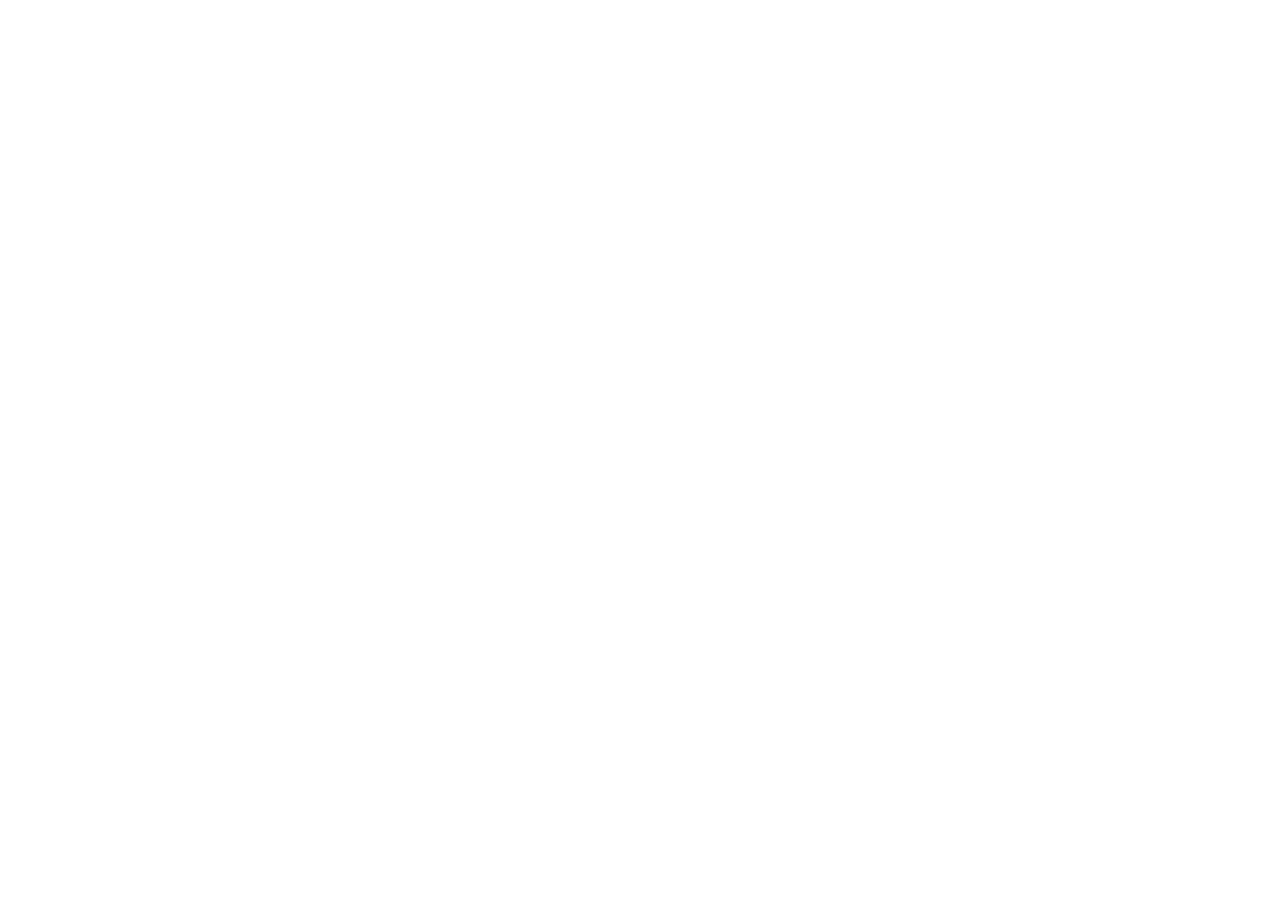
==== index.html @ ee28af85 "init commit" ====
<!DOCTYPE html>
<html lang="en">
<head>
    <meta charset="UTF-8">
    <meta name="viewport" content="width=device-width, initial-scale=1.0">
    <title>Document</title>
</head>
<body>
    
</body>
</html>
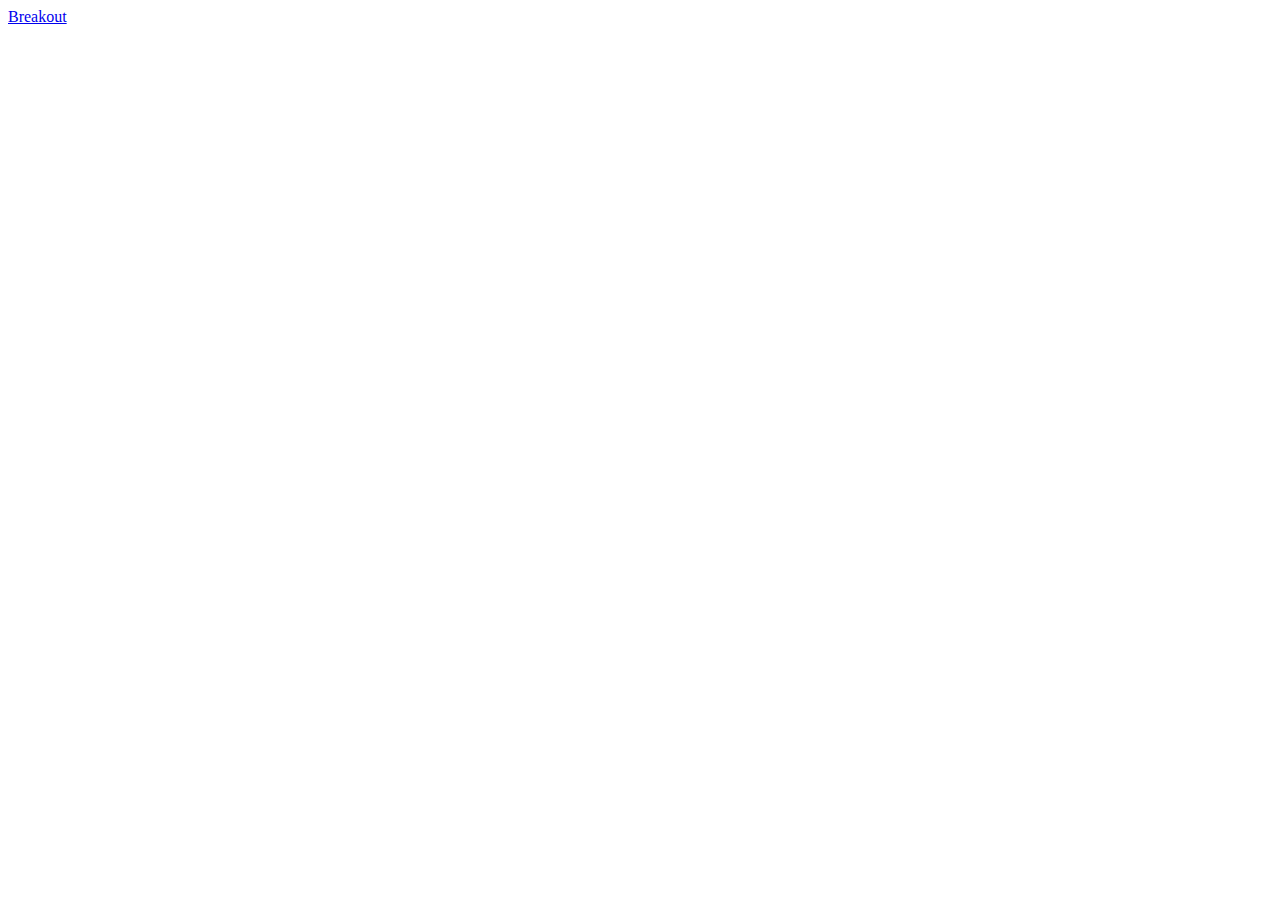
==== commit 2322358c: "Update index.html" ====
--- a/index.html
+++ b/index.html
@@ -6,6 +6,6 @@
     <title>Document</title>
 </head>
 <body>
-    
+    <a href="./breakout/breakout.js">Breakout</a>
 </body>
 </html>
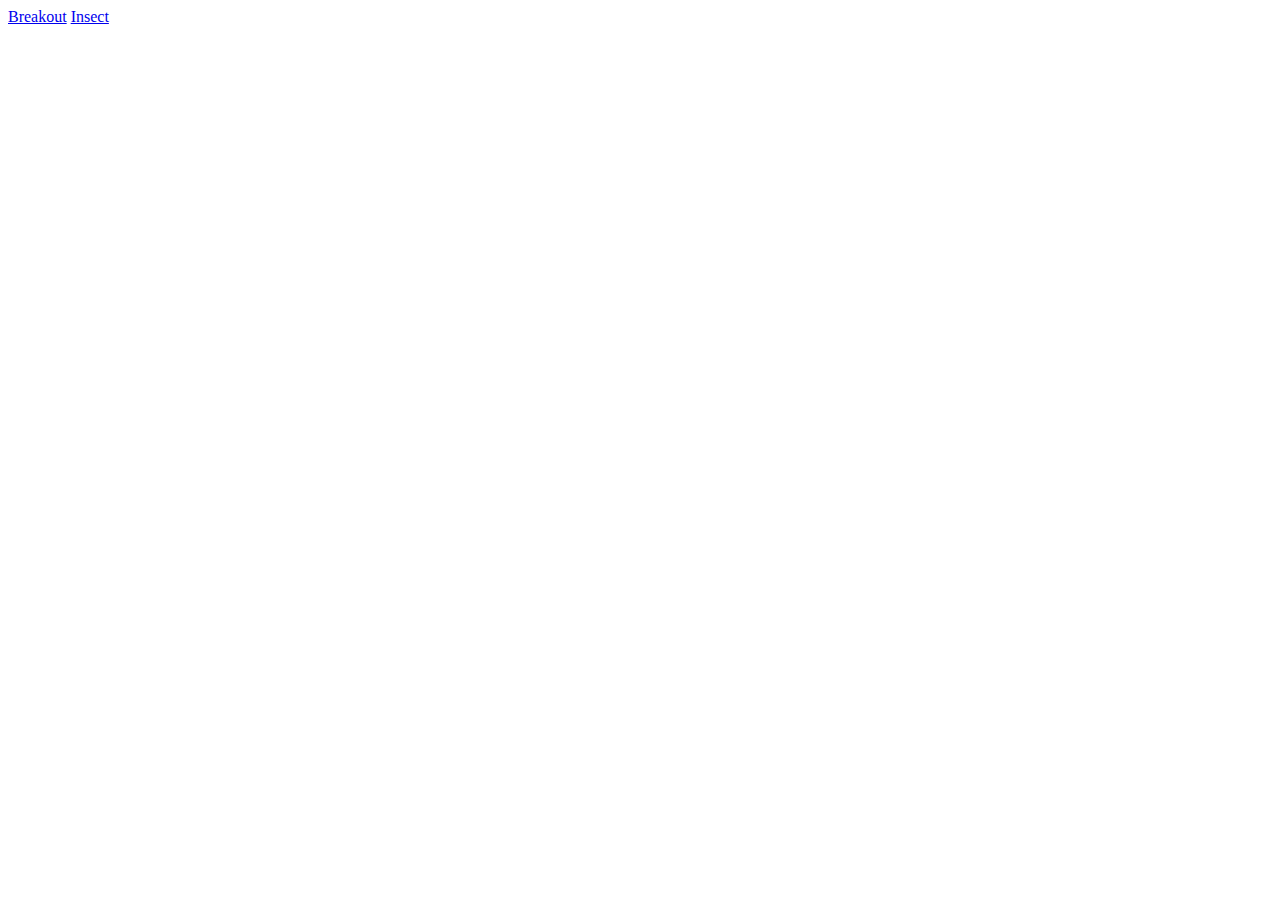
==== commit 2e7abb24: "4/11" ====
--- a/index.html
+++ b/index.html
@@ -6,6 +6,7 @@
     <title>Document</title>
 </head>
 <body>
-    <a href="./breakout/breakout.js">Breakout</a>
+    <a href="./breakout/breakout.html">Breakout</a>
+    <a href="./insect/insect.html">Insect</a>
 </body>
 </html>
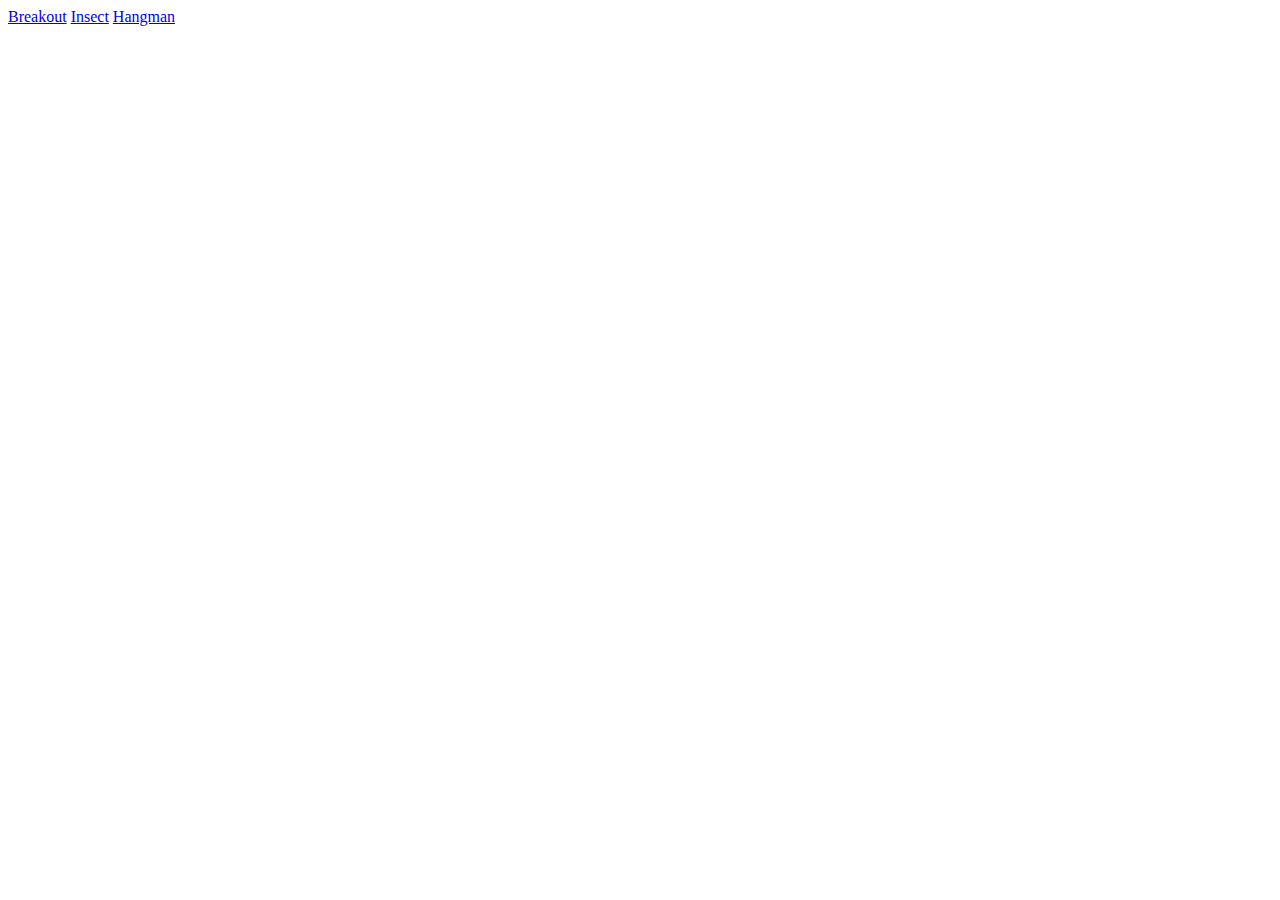
==== commit a343c6eb: "Tue, Apr 23, 2024, 10:11 AM -07:00" ====
--- a/index.html
+++ b/index.html
@@ -8,5 +8,6 @@
 <body>
     <a href="./breakout/breakout.html">Breakout</a>
     <a href="./insect/insect.html">Insect</a>
+    <a href="./hangman/hangman.html">Hangman</a>
 </body>
 </html>
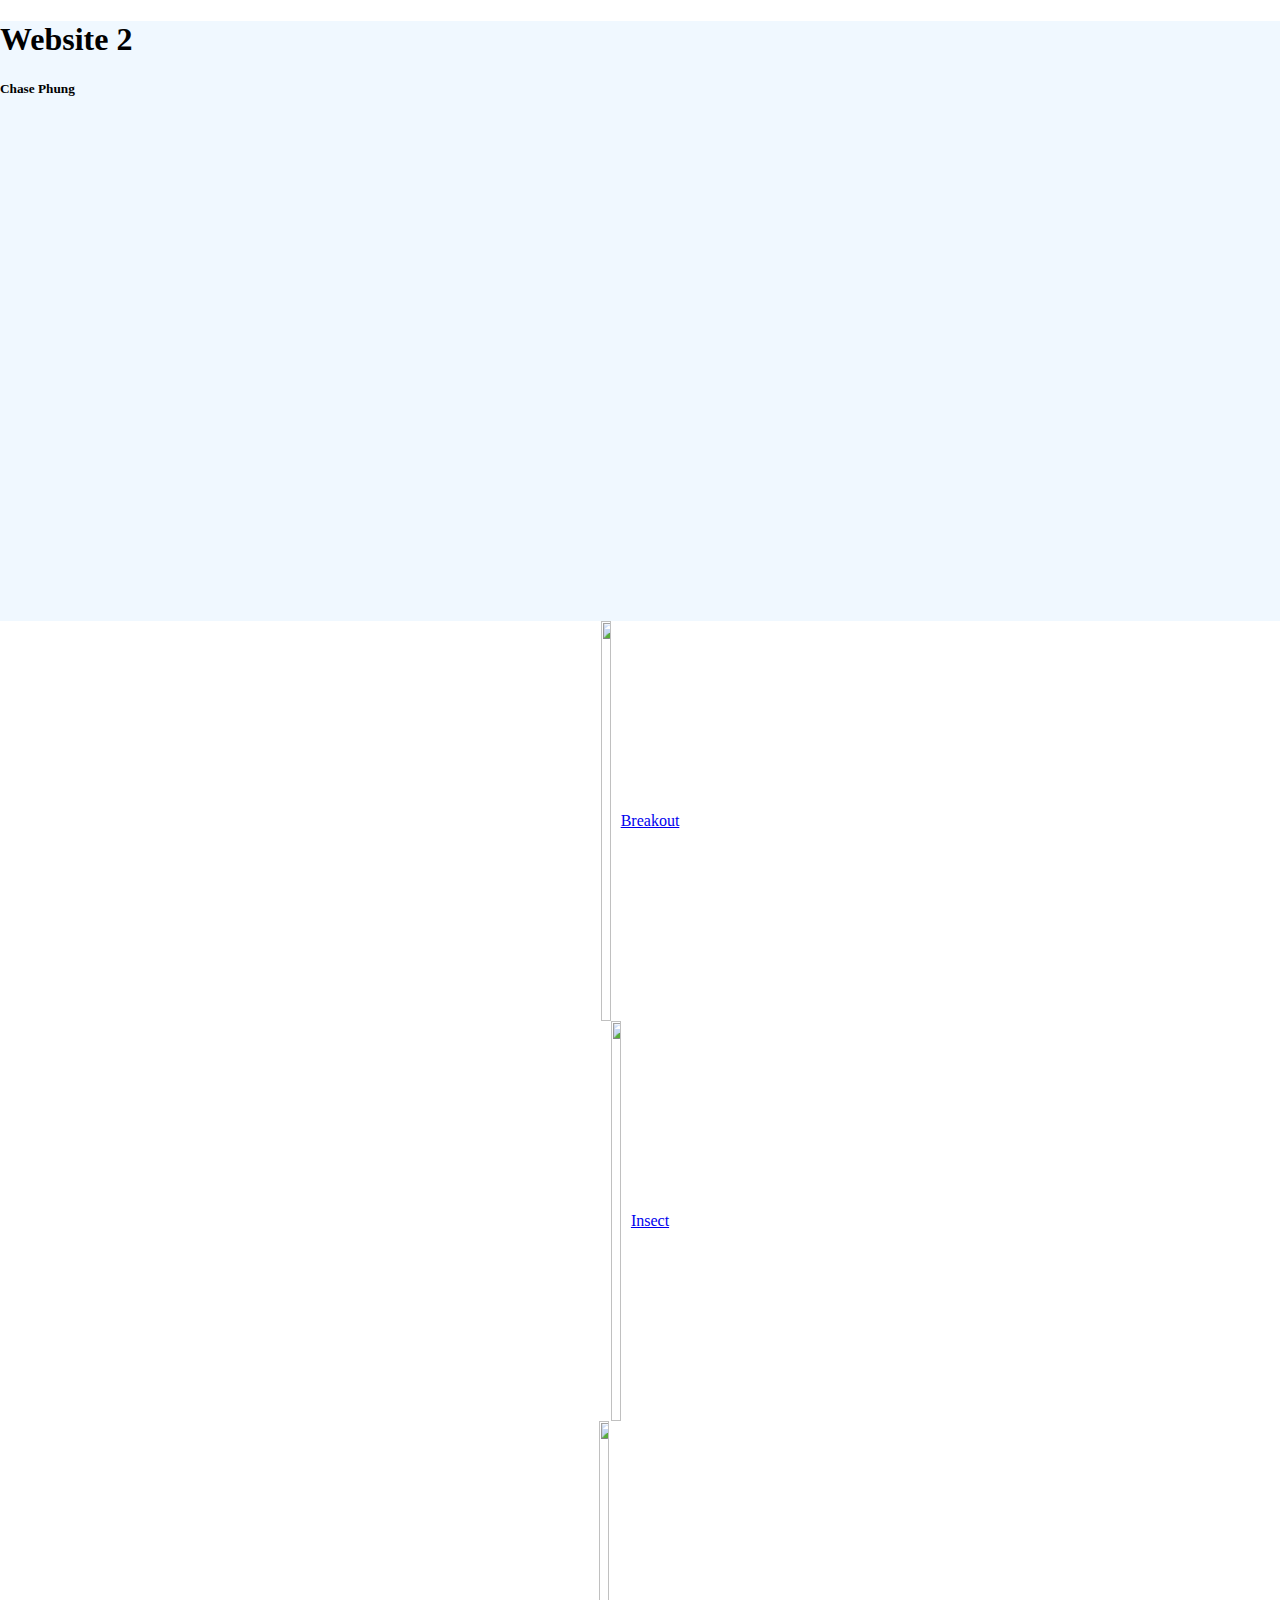
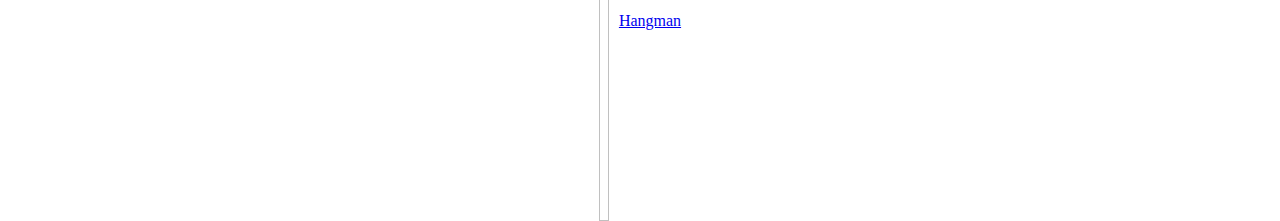
==== commit 0dce0ec3: "5/20" ====
--- a/index.html
+++ b/index.html
@@ -3,11 +3,20 @@
 <head>
     <meta charset="UTF-8">
     <meta name="viewport" content="width=device-width, initial-scale=1.0">
-    <title>Document</title>
+    <link rel="stylesheet" href="style.css">
+    <title>Website 2</title>
 </head>
 <body>
-    <a href="./breakout/breakout.html">Breakout</a>
-    <a href="./insect/insect.html">Insect</a>
-    <a href="./hangman/hangman.html">Hangman</a>
+    <header>
+        <h1>Website 2</h1>
+        <h5>Chase Phung</h5>
+    </header>
+    <div class="links">
+        <div class="section"><img src="" alt=""><a href="./breakout/breakout.html">Breakout</a></div>
+        <div class="section"><img src="" alt=""><a href="./insect/insect.html">Insect</a></div>
+        <div class="section"><img src="" alt=""><a href="./hangman/hangman.html">Hangman</a></div>
+    </div>
+
 </body>
+<script src="script.js"></script>
 </html>
--- a/style.css
+++ b/style.css
@@ -0,0 +1,37 @@
+@import url('https://fonts.googleapis.com/css2?family=Inter:wght@100..900&display=swap');
+
+* {
+    transition: all 0.3s ease;
+}
+
+body {
+    margin: 0;
+}
+
+header {
+    width: 100vw;
+    height: 600px;
+    margin: 0;
+    background-color: aliceblue;
+}
+
+.links {
+    width: 100vw;
+    margin: 0;
+    display: flex;
+    flex-direction: column;
+    justify-content: center;
+    align-items: center;
+}
+
+.section {
+    display: flex;
+    justify-content: center;
+    align-items: center;
+    height: 400px;
+}
+
+.section img {
+    width: 50%;
+    height: 100%;
+}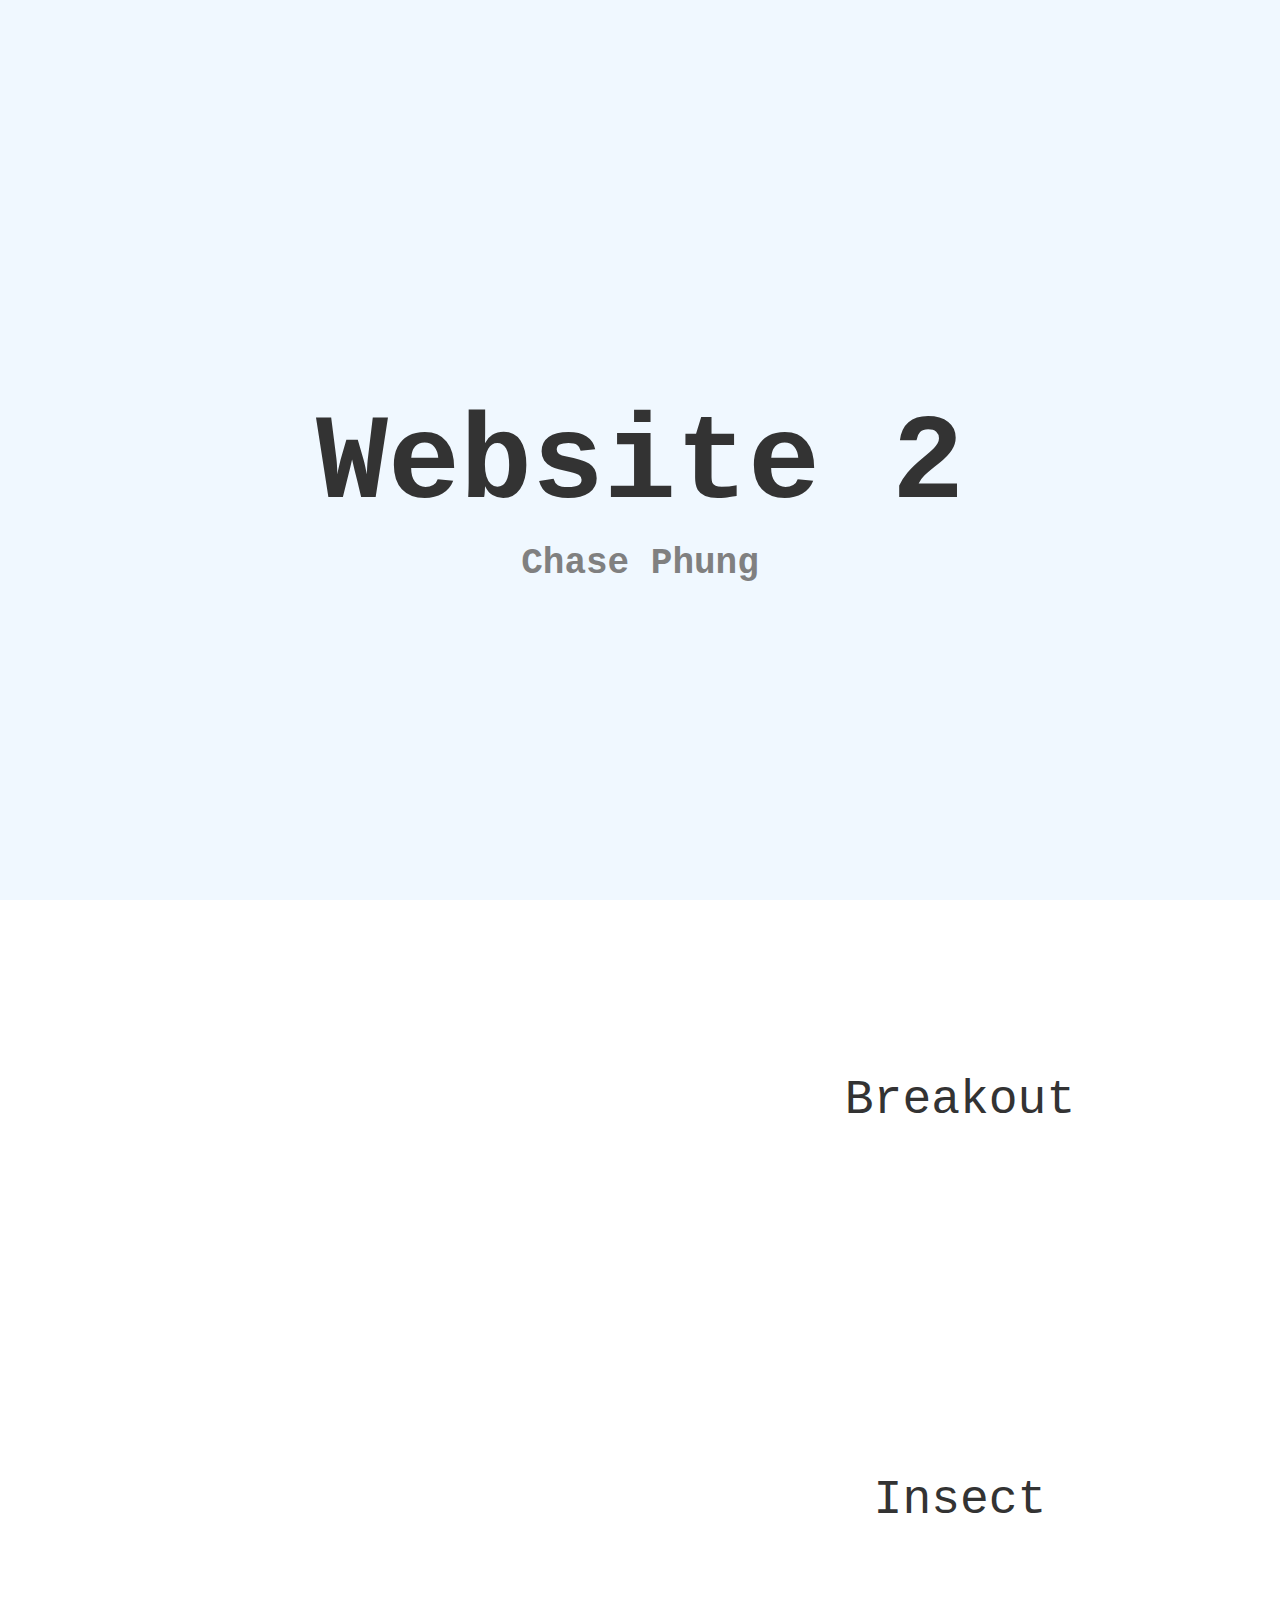
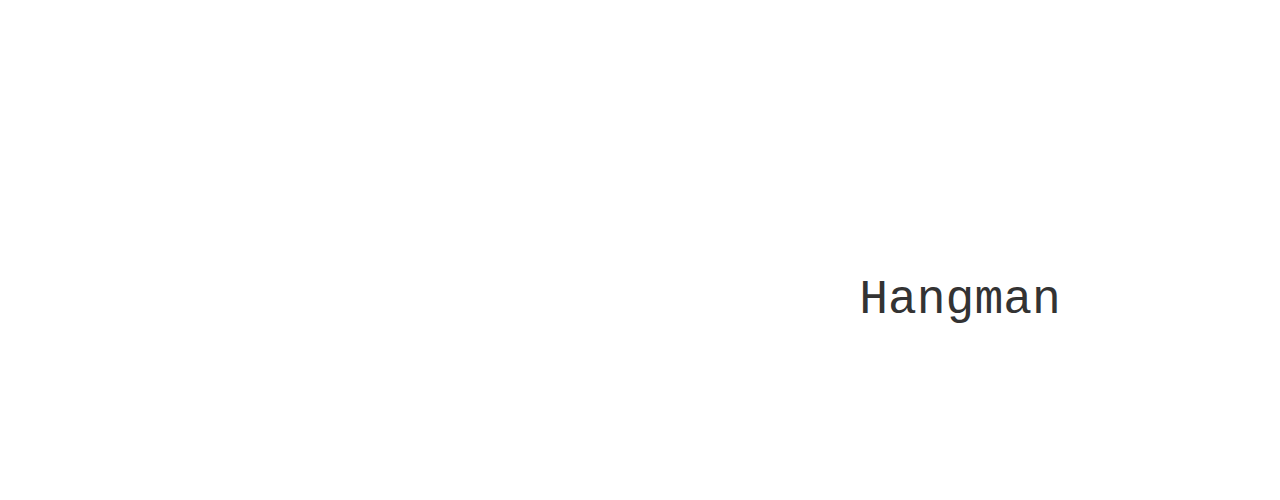
==== commit dac57bc1: "5/20" ====
--- a/index.html
+++ b/index.html
@@ -12,9 +12,9 @@
         <h5>Chase Phung</h5>
     </header>
     <div class="links">
-        <div class="section"><img src="" alt=""><a href="./breakout/breakout.html">Breakout</a></div>
-        <div class="section"><img src="" alt=""><a href="./insect/insect.html">Insect</a></div>
-        <div class="section"><img src="" alt=""><a href="./hangman/hangman.html">Hangman</a></div>
+        <div class="section"><img src="" alt="" class="slide"><a href="./breakout/breakout.html">Breakout</a></div>
+        <div class="section"><img src="" alt="" class="slide"><a href="./insect/insect.html">Insect</a></div>
+        <div class="section"><img src="" alt="" class="slide"><a href="./hangman/hangman.html">Hangman</a></div>
     </div>
 
 </body>
--- a/style.css
+++ b/style.css
@@ -1,7 +1,6 @@
-@import url('https://fonts.googleapis.com/css2?family=Inter:wght@100..900&display=swap');
-
 * {
     transition: all 0.3s ease;
+    font-family: 'Courier New', Courier, monospace;
 }
 
 body {
@@ -10,9 +9,25 @@
 
 header {
     width: 100vw;
-    height: 600px;
+    height: 100vh;
     margin: 0;
     background-color: aliceblue;
+    display: flex;
+    flex-direction: column;
+    justify-content: center;
+    align-items: center;
+}
+
+h1 {
+    color: rgb(51, 51, 51);
+    font-size: 120px;
+    margin-bottom: 10px;
+}
+
+h5 {
+    color: gray;
+    margin: 0;
+    font-size: 36px;
 }
 
 .links {
@@ -26,12 +41,34 @@
 
 .section {
     display: flex;
-    justify-content: center;
+    justify-content: start;
     align-items: center;
     height: 400px;
+    width: 100%;
 }
 
-.section img {
-    width: 50%;
+.section a {
+    text-align: center;
+    width: 50vw;
+    color: rgb(51, 51, 51);
+    text-decoration: none;
+    font-size: 3rem;
+}
+
+.section a:hover {
+    color: dodgerblue;
+    font-size: 3.2rem;
+}
+
+.section .slide {
+    width: 50vw;
     height: 100%;
+    transform: translateX(-30%) scale(.95);
+    opacity: 0;
+    transition: all .5s;
+}
+
+.section .slide.active {
+    transform: translateX(0%) scale(1);
+    opacity: 1;
 }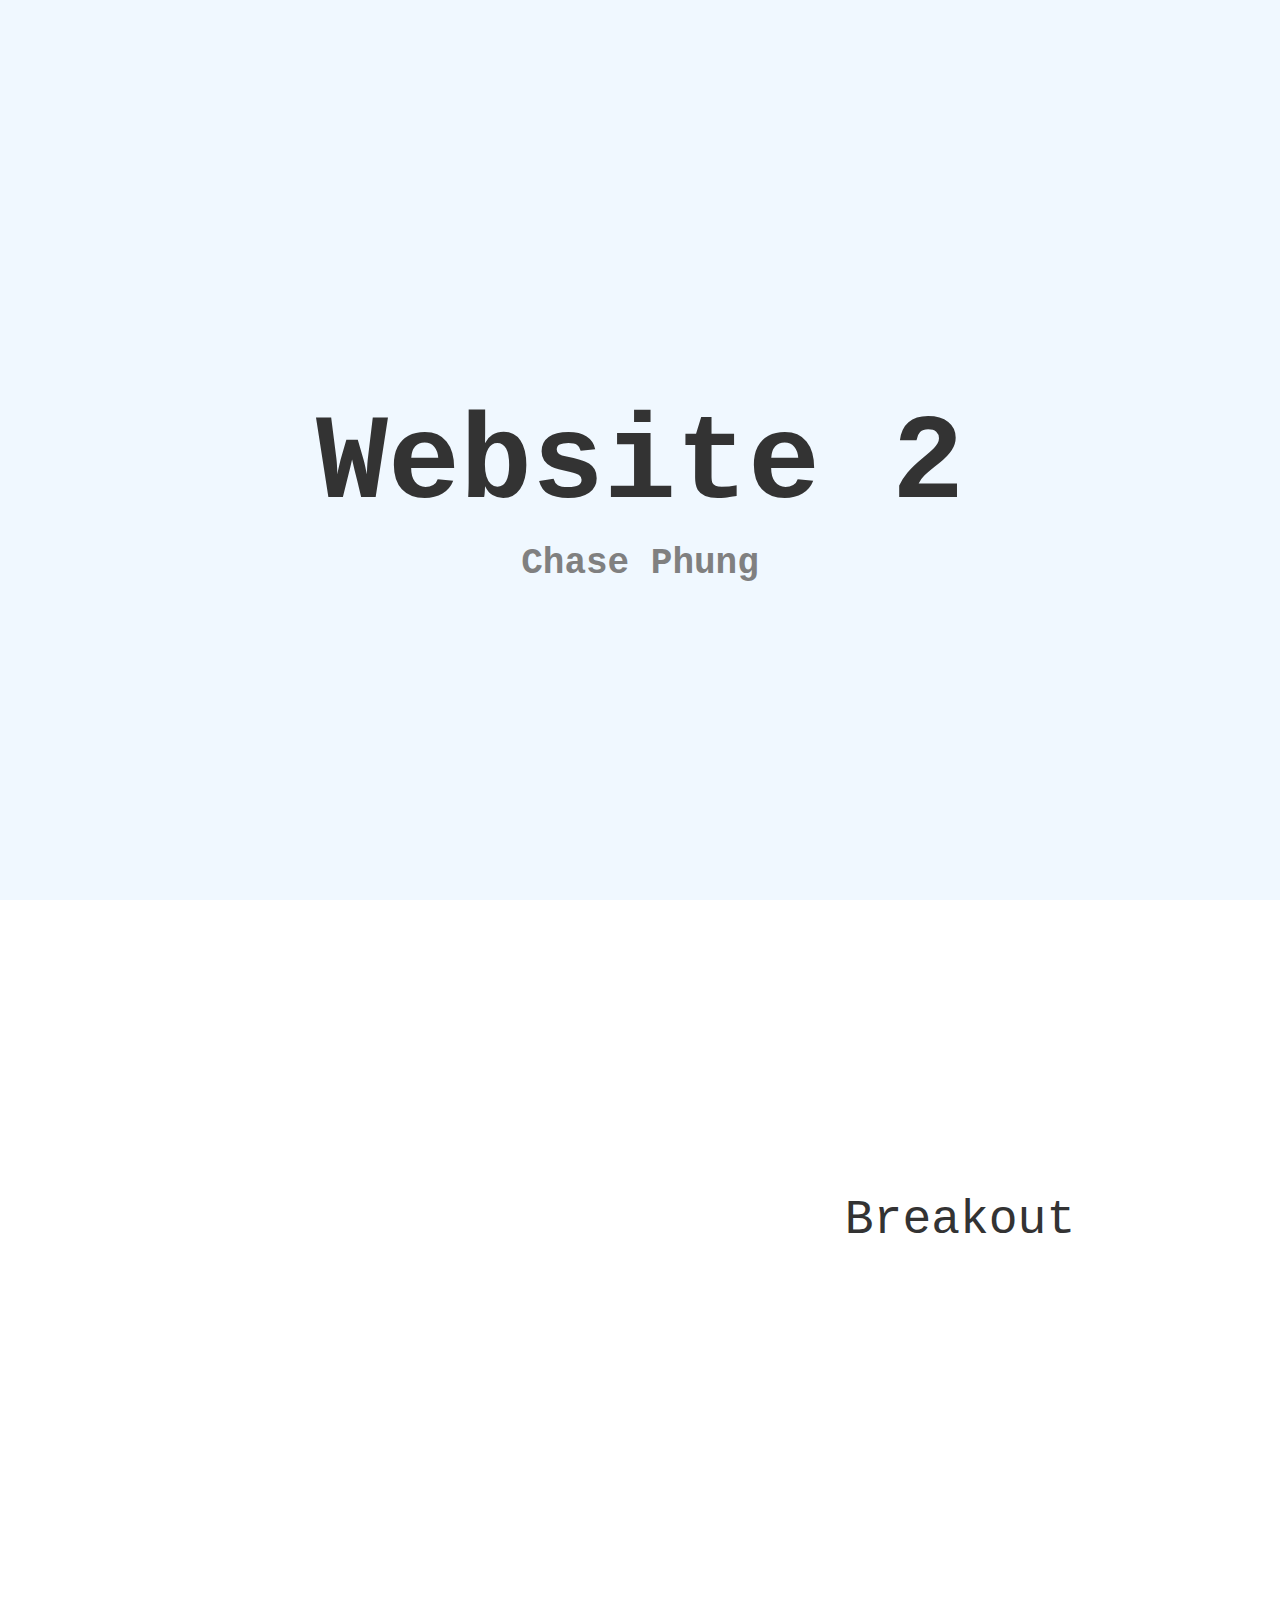
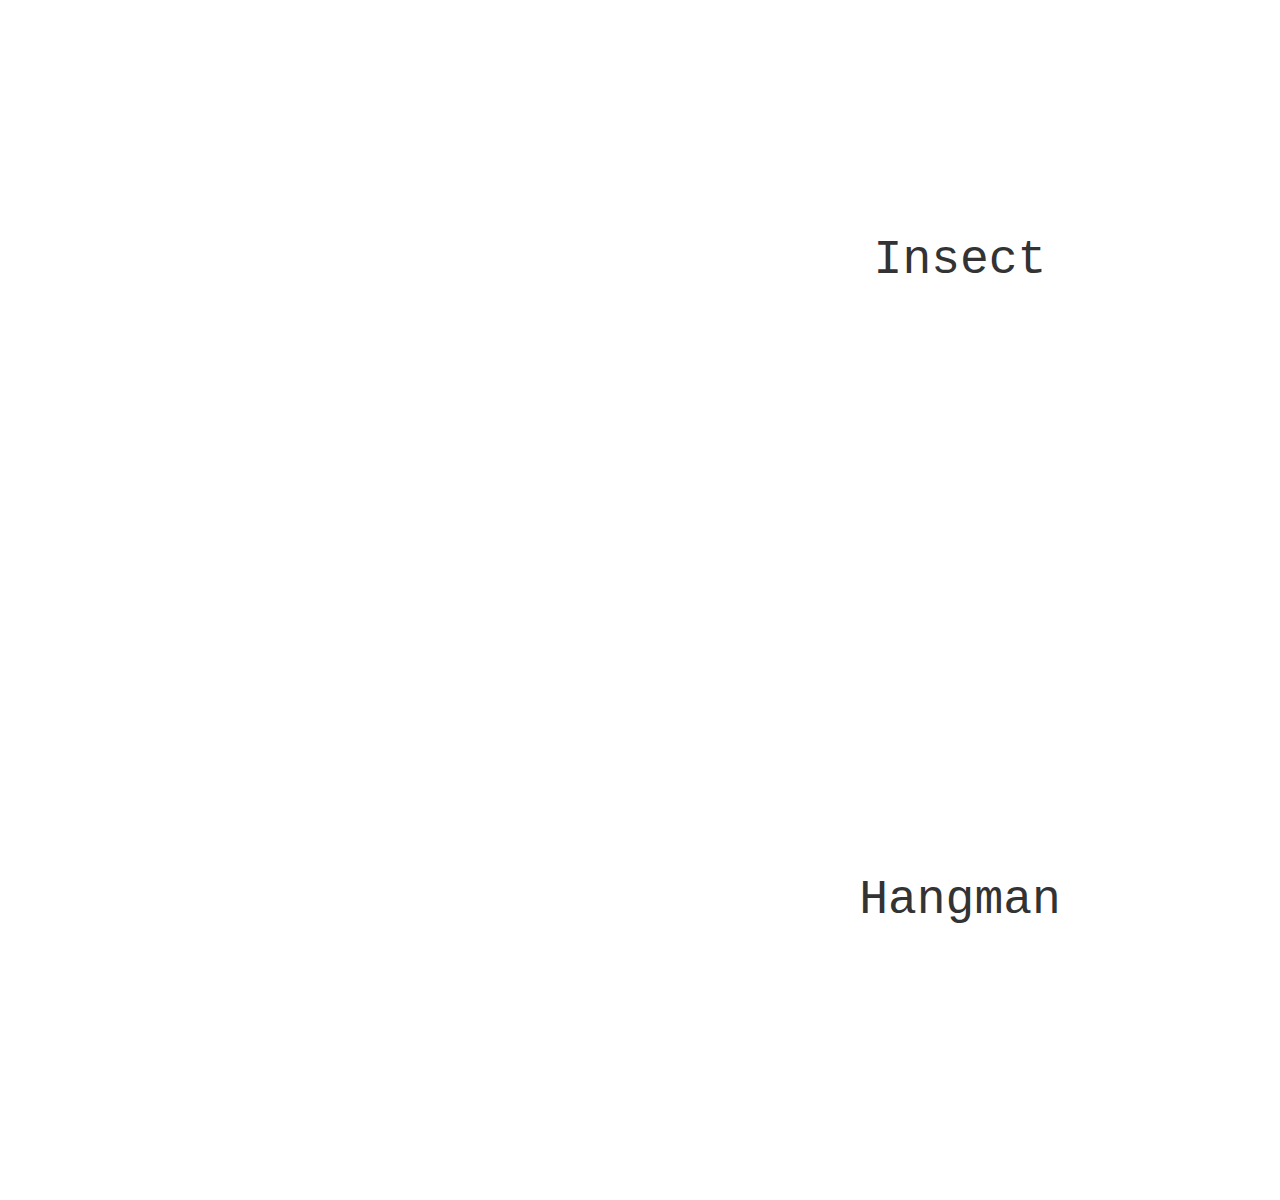
==== commit e17aa0ba: "5/20" ====
--- a/index.html
+++ b/index.html
@@ -12,9 +12,9 @@
         <h5>Chase Phung</h5>
     </header>
     <div class="links">
-        <div class="section"><img src="" alt="" class="slide"><a href="./breakout/breakout.html">Breakout</a></div>
-        <div class="section"><img src="" alt="" class="slide"><a href="./insect/insect.html">Insect</a></div>
-        <div class="section"><img src="" alt="" class="slide"><a href="./hangman/hangman.html">Hangman</a></div>
+        <div class="section"><img src="./img/Screenshot (33).png" class="slide"><a href="./breakout/breakout.html">Breakout</a></div>
+        <div class="section"><img src="./img/Screenshot (34).png" class="slide"><a href="./insect/insect.html">Insect</a></div>
+        <div class="section"><img src="./img/Screenshot (35).png" class="slide"><a href="./hangman/hangman.html">Hangman</a></div>
     </div>
 
 </body>
--- a/style.css
+++ b/style.css
@@ -33,9 +33,11 @@
 .links {
     width: 100vw;
     margin: 0;
+    margin-top: 20px;
     display: flex;
     flex-direction: column;
     justify-content: center;
+    gap: 40px;
     align-items: center;
 }
 
@@ -43,7 +45,7 @@
     display: flex;
     justify-content: start;
     align-items: center;
-    height: 400px;
+    height: 600px;
     width: 100%;
 }
 
